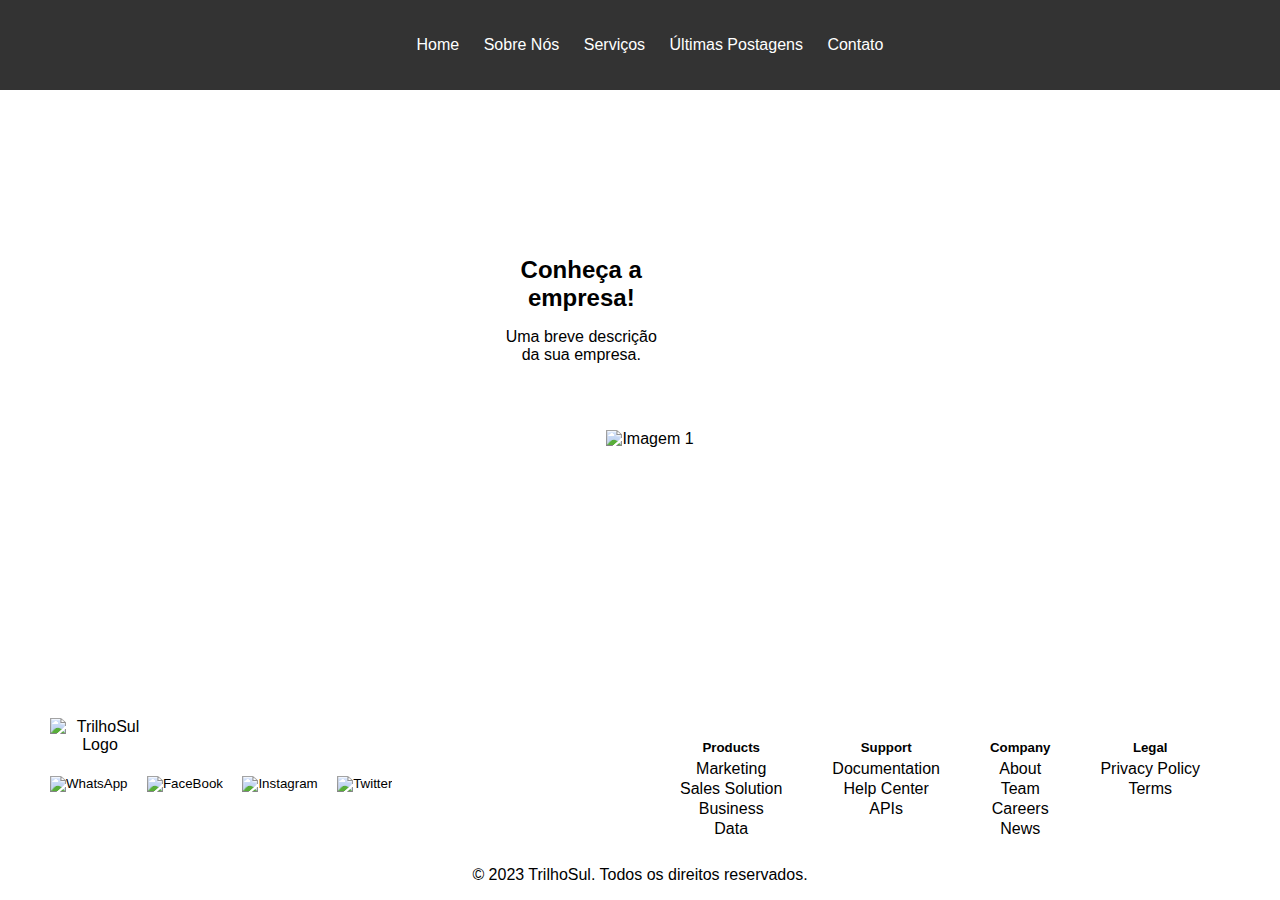
==== index.html @ a6cb13c1 "Merge pull request #3 from JPBervalt/v2.1-trilhosul" ====
<!DOCTYPE html>
<html>
<head>
    <meta charset="UTF-8">
    <title>TrilhoSul</title>
    <link rel="stylesheet" type="text/css" href="style.css">
</head>
<body>
    <header>
        <nav>
            <ul>
                <li><a href="#" id="linkHome">Home</a></li>
                <li><a href="#" id="linkSobreNos">Sobre Nós</a></li>
                <li><a href="#" id="linkServicos">Serviços</a></li>
                <li><a href="#" id="linkUltimosPosts">Últimas Postagens</a></li>
                <li><a href="#" id="linkContato">Contato</a></li>

            </ul>
        </nav>
    </header>

    <section id="conteudo">
        <!-- Seção para carregar o conteúdo -->
        <div id="conteudo-carregado">

        </div>
    </section>

    <footer>
        <div class="footer-top">
            <div class="social-links">
                <img src="./img/logo.png" alt="TrilhoSul Logo" id="footer-logo">
                <button class="btn-social">
                    <img src="./img/icon-wa.png" alt="WhatsApp" id="whatsApp">
                </button>
                <button class="btn-social">
                    <img src="./img/icon-fb.png" alt="FaceBook" id="faceBook">
                </button>
                <button class="btn-social">
                    <img src="./img/icon-ig.png" alt="Instagram" id="instagram">
                </button>
                <button class="btn-social">
                    <img src="./img/icon-x.png" alt="Twitter" id="twitter">
                </button>
            </div>
            <nav class="footer-nav">
                <div class="footer-nav-section">
                    <h5>Products</h5>
                    <a href="#">Marketing</a>
                    <a href="#">Sales Solution</a>
                    <a href="#">Business</a>
                    <a href="#">Data</a>
                </div>
                <div class="footer-nav-section">
                    <h5>Support</h5>
                    <a href="#">Documentation</a>
                    <a href="#">Help Center</a>
                    <a href="#">APIs</a>
                </div>
                <div class="footer-nav-section">
                    <h5>Company</h5>
                    <a href="#">About</a>
                    <a href="#">Team</a>
                    <a href="#">Careers</a>
                    <a href="#">News</a>
                </div>
                <div class="footer-nav-section">
                    <h5>Legal</h5>
                    <a href="#">Privacy Policy</a>
                    <a href="#">Terms</a>
                </div>
            </nav>
        </div>
        <div class="footer-bottom">
            <p>&copy; 2023 TrilhoSul. Todos os direitos reservados.</p>
        </div>
    </footer>

    <link rel="stylesheet" type="text/css" href="https://cdn.jsdelivr.net/npm/slick-carousel@1.8.1/slick/slick.css">
    <script src="https://code.jquery.com/jquery-3.6.0.min.js"></script>
    <script src="https://cdn.jsdelivr.net/npm/slick-carousel@1.8.1/slick/slick.min.js"></script>
    
    <script src="scripts/script.js"></script>
    <script>
        carregarPagina('home.html')
            .then(function() {
                iniciarCarrossel();
            })
            .catch(function(error) {
                console.error(error);
            });
    </script>

</body>
</html>
---- style.css ----
/* Estilos gerais (para telas maiores) */
body {
    font-family: Arial, sans-serif;
    margin: 0;
    padding: 0;
    display: flex;
    min-height: 100vh;
    flex-direction: column;
}


header {
    background-color: #333;
    color: #fff;
    text-align: center;
    padding: 20px 0;
}

/* Restante do seu estilo... */
.container{
    text-align: center;
}

#conteudo {
    display: flex;
    flex-direction: column;
    align-items: center;
    justify-content: center;
    flex-grow: 1; /* Ocupa o espaço disponível verticalmente */
}

footer {
    margin: auto;
    max-width: 1200px;
    width: 100%;
    padding: 0 30px;
    text-align: center;
}

header h1 {
    font-size: 36px;
}

nav ul {
    list-style-type: none;
}

nav ul li {
    display: inline;
    margin-right: 20px;
}

nav a {
    color: #fff;
    text-decoration: none;
}

section {
    margin:auto;
    max-width: 1200px;
    width: 100%;
    padding: 0 30px;
}

/* Estilo para telas menores (máximo 768px) */
@media screen and (max-width: 768px) {
    header {
        padding: 10px 0;
    }

    header h1 {
        font-size: 24px;
    }

    nav ul {
        text-align: center;
    }

    nav ul li {
        display: block;
        margin: 10px 0;
    }

    section {
        padding: 20px;
    }
}

/* Estilo para telas muito pequenas (máximo 480px) */
@media screen and (max-width: 480px) {
    header {
        padding: 5px 0;
    }

    header h1 {
        font-size: 20px;
    }
}

/* Seção "Sobre Nós" */
#sobre {
    background-color: #f4f4f4;
}

/* Seção "Serviços" */
#servicos ul {
    list-style-type: disc;
}

/* Seção "Contato" */
#contato {
    background-color: #333;
    color: #fff;
}


/* Nova seção "Conheça a empresa!" e carrossel 
#conteudo {
    display: flex;
    flex-wrap: wrap;
    align-items: center;
}*/

.texto {
    flex: 1;
    padding: 20px;
    max-width: 50%; /* Defina a largura desejada */
}

.texto h1 {
    font-size: 24px;
}

.texto p {
    font-size: 16px;
}

.carrossel {
    flex: 1;
    max-width: 50%; /* Defina a largura desejada */
    display: flex;
    flex-direction: column;
    align-items: center;
}

#carrossel {
    flex: 1;
    max-width: 300px; /* Defina a largura desejada */
    margin-left: 200px; /* Adicione margem à esquerda para separá-lo do conteúdo */
    display: flex;
    flex-direction: column; /* Organiza os elementos na vertical */
    overflow: hidden;
    margin: 20px;
}

.imagem {
    flex: 0 0 auto;
    width: 100%;
    display: none; /* Começa escondendo todas as imagens */
}

.imagem img {
    max-width: 100%; /* Defina o tamanho máximo desejado para as imagens */
    max-height: auto;
}

/* Estilo para a imagem visível */
.imagem:first-child {
    display: block;
}

/* Corrija o seletor para as imagens no carrossel - era .carrossel */
.imagem {
    margin: 10px;
}
/* Estilize as imagens no carrossel */
#carrossel .imagem {
    margin: 10px;
}

#carrossel .imagem img {
    max-width: 100%; /* Defina a largura máxima desejada para as imagens */
    height: auto;
}

/* Estilize os indicadores (bolinhas) */
.slick-dots {
    list-style: none;
    text-align: center;
    margin-top: 10px; /* Adicione margem superior para separar dos conteúdos das imagens */
}

.slick-dots li {
    display: inline-block;
    margin: 0 5px;
}

.slick-dots li button {
    background: #ccc; /* Cor das bolinhas inativas */
    width: 12px;
    height: 12px;
    border: none;
    border-radius: 50%;
}

.slick-dots li.slick-active button {
    background: #333; /* Cor da bolinha ativa */
}

/* Estilize as setas */
.seta {
    font-size: 24px;
    cursor: pointer;
}

.seta.anterior {
    position: absolute;
    top: 50%;
    left: 20px;
    transform: translateY(-50%);
}

.seta.seguinte {
    position: absolute;
    top: 50%;
    right: 20px;
    transform: translateY(-50%);
}

footer{
    margin:auto;
    margin-top: 100px;
    max-width: 1200px;
    width: 100%;
    padding: 0 30px;
}

.footer-top {
    background-color: white;
    padding: 10px;
    display: flex;
    flex-direction: row;
    justify-content: space-between; 
    align-items: flex-start;
    width: 100%;
}

.footer-bottom {
    display: flex; 
    flex-direction: column;
    align-items: center;
}

#footer-logo {
    width: 100px;
    margin-bottom: 20px;
    display: block;
}

.btn-social {
    margin-right: 15px;
    background: none;
    border: none;
    padding: 0;
    cursor: pointer;
}

.btn-social img {
    width: 30px;
    height: 30px;
}

.footer-nav {
    display: inline-flex;
    flex-direction: row;
    justify-content: space-between;
}

.footer-nav h5 {
    font-weight: bold;
    margin-bottom: 5px;
}

.footer-nav a {
    display: block;
    margin: 2px 0;
    text-decoration: none;
    color: black;
}

.footer-nav-section {
    display: block;
    padding-right: 50px;
    align-items: center;
}
#services-container {
    display: grid;
    grid-template-columns: repeat(auto-fit, minmax(200px, 1fr));
    gap: 20px;
}

.service-card {
    text-align: center;
}

.service-image {
    width: 100%;
    max-width: 200px;
    border-radius: 50%;
    margin-bottom: 10px;
}

/* Adicione este bloco no final do seu arquivo style.css */

.service-card {
    text-align: center;
    background-color: #f8f8f8; /* Cor de fundo para os cartões de serviço */
    padding: 20px;
    border-radius: 10px;
    box-shadow: 0 4px 8px rgba(0, 0, 0, 0.1);
    transition: background-color 0.3s ease-in-out;
}

.service-card:hover {
    background-color: #e0e0e0; /* Cor de fundo ao passar o mouse */
}

.service-image {
    width: 100%;
    max-width: 200px;
    border-radius: 50%;
    margin-bottom: 10px;
    box-shadow: 0 4px 8px rgba(0, 0, 0, 0.1);
}

.service-description {
    font-size: 16px;
}

.toggle-button {
    background-color: #3498db; /* Cor de fundo para o botão */
    color: #fff; /* Cor do texto do botão */
    padding: 10px 20px;
    border: none;
    border-radius: 5px;
    cursor: pointer;
    transition: background-color 0.3s ease-in-out;
}

.toggle-button:hover {
    background-color: #2980b9; /* Cor de fundo ao passar o mouse */
}

/* Adicione esta regra para esconder os detalhes no início */
.service-card.collapsed .service-description {
    display: none;
}

#servicos-container {
    display: flex;
    flex-wrap: wrap;
    justify-content: space-between; /* Distribui os cartões igualmente na linha */
}

.service-card {
    flex: 0 0 calc(33.33% - 20px); /* Calcula a largura de cada cartão para exibir 3 por linha com margens entre eles */
    margin-bottom: 20px; /* Adiciona uma margem inferior para separar as linhas */
    text-align: center;
    background-color: #f8f8f8;
    padding: 20px;
    border-radius: 10px;
    box-shadow: 0 4px 8px rgba(0, 0, 0, 0.1);
    transition: background-color 0.3s ease-in-out;
    box-sizing: border-box; /* Garante que a largura inclua as bordas e o preenchimento */
}

.toggle-button {
    background-color: #3498db;
    color: #fff;
    padding: 10px 20px;
    border: none;
    border-radius: 5px;
    cursor: pointer;
    transition: background-color 0.3s ease-in-out;
    margin-top: 20px; /* Adiciona margem superior para separar do conteúdo anterior */
}

.toggle-button:hover {
    background-color: #2980b9;
}

/* Adicione ao seu arquivo style.css */

/* Adicione ao seu arquivo style.css */

/* Estilo para a grade de posts */
#posts-container {
    display: grid;
    grid-template-columns: repeat(auto-fill, minmax(250px, 1fr));
    gap: 20px;
    justify-content: center; /* Alinha a grade horizontalmente */
    padding: 20px;
}


/* Estilo para cada cartão de post */
.post-card {
    text-align: center;
    background-color: #f8f8f8;
    padding: 20px;
    border-radius: 10px;
    box-shadow: 0 4px 8px rgba(0, 0, 0, 0.1);
    transition: background-color 0.3s ease-in-out;
}

.post-card:hover {
    background-color: #e0e0e0;
}

/* Estilo para telas menores (máximo 768px) */
@media screen and (max-width: 768px) {
    /* Adapte conforme necessário para telas menores */
}

/* Estilo para telas muito pequenas (máximo 480px) */
@media screen and (max-width: 480px) {
    /* Adapte conforme necessário para telas muito pequenas */
}
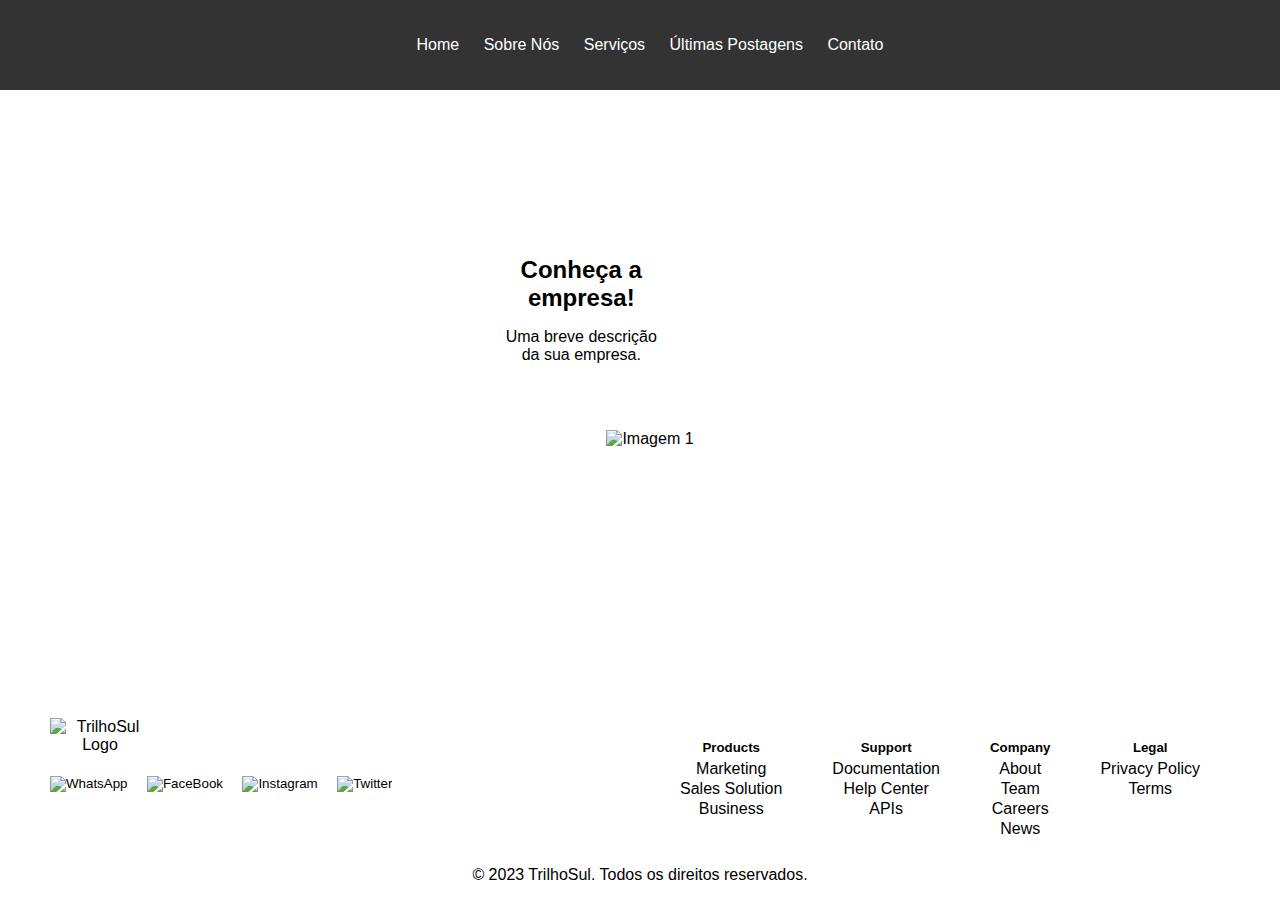
==== commit 5ac2c077: "Merge pull request #4 from JPBervalt/v2.1-trilhosul" ====
--- a/index.html
+++ b/index.html
@@ -49,7 +49,7 @@
                     <a href="#">Marketing</a>
                     <a href="#">Sales Solution</a>
                     <a href="#">Business</a>
-                    <a href="#">Data</a>
+
                 </div>
                 <div class="footer-nav-section">
                     <h5>Support</h5>
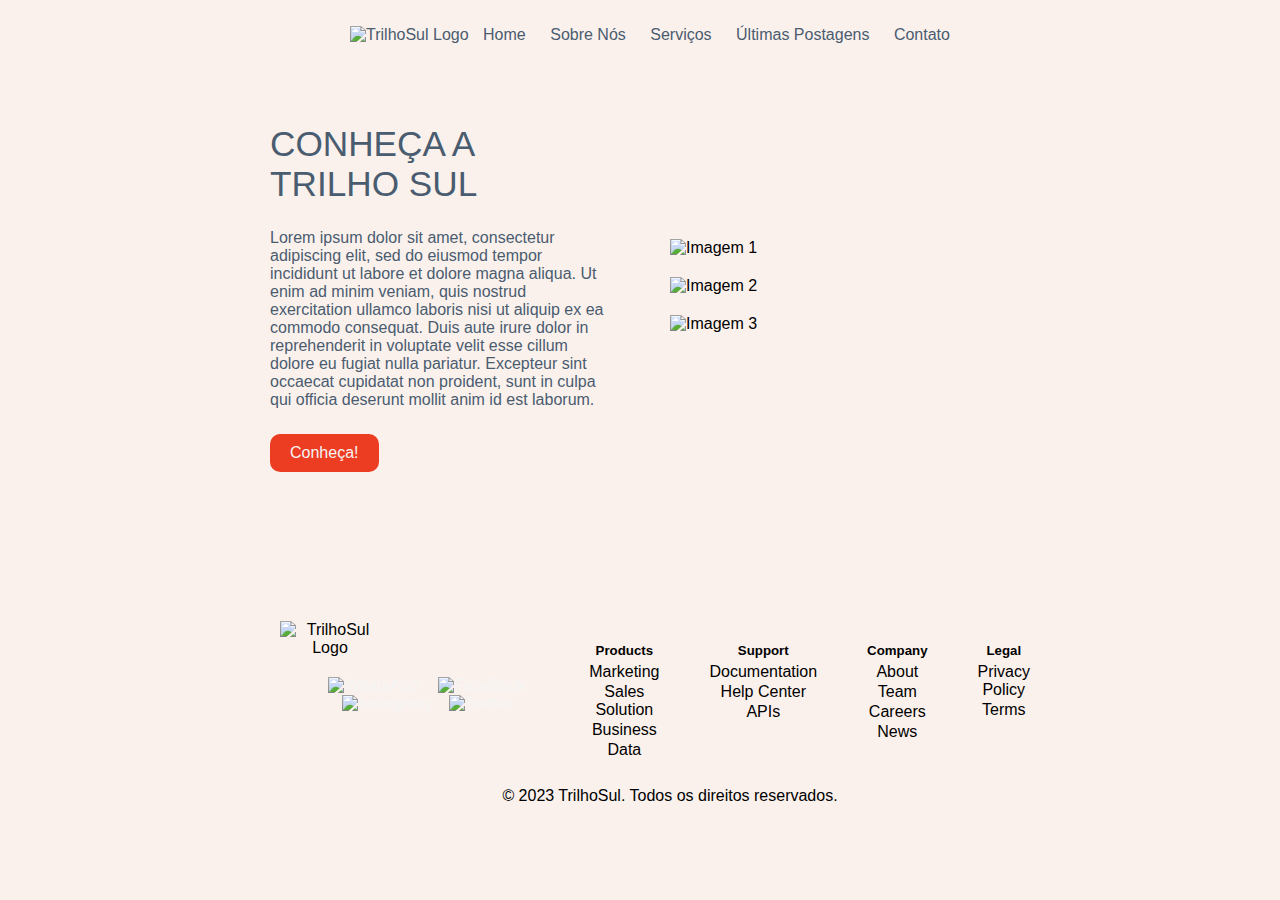
==== commit 60618cc0: "Merge pull request #5 from GregorioAssis/dev1" ====
--- a/index.html
+++ b/index.html
@@ -9,6 +9,7 @@
     <header>
         <nav>
             <ul>
+                <img id="logo" src="./img/logo.png" alt="TrilhoSul Logo" id="footer-logo">
                 <li><a href="#" id="linkHome">Home</a></li>
                 <li><a href="#" id="linkSobreNos">Sobre Nós</a></li>
                 <li><a href="#" id="linkServicos">Serviços</a></li>
@@ -49,7 +50,7 @@
                     <a href="#">Marketing</a>
                     <a href="#">Sales Solution</a>
                     <a href="#">Business</a>
-
+                    <a href="#">Data</a>
                 </div>
                 <div class="footer-nav-section">
                     <h5>Support</h5>
--- a/style.css
+++ b/style.css
@@ -1,34 +1,173 @@
-/* Estilos gerais (para telas maiores) */
+/* Definindo variáveis de cores */
+:root {
+    --cor-primaria: #ec3c21;
+    --cor-secundaria: #f69c75;
+    --cor-fundo: rgb(251, 241, 236);
+    --cor-texto: rgb(74, 92, 112);
+    --cor-botao: #ec3c21;
+    --cor-botao-hover: rgb(181, 54, 34);
+}
+
+/* Estilos Gerais */
 body {
+    background-color: var(--cor-fundo);
     font-family: Arial, sans-serif;
+    margin: 0 auto;
+    padding: 0;
+    display: flex;
+    height: 100%;
+    min-height: 100vh;
+    max-width: 800px;
+    flex-direction: column;
+}
+
+/* Cabeçalho */
+header {
+    color: var(--cor-texto);
+    text-align: center;
+    align-items: center;
+    padding: 10px 0;
     margin: 0;
-    padding: 0;
-    display: flex;
-    min-height: 100vh;
-    flex-direction: column;
-}
-
-
-header {
-    background-color: #333;
-    color: #fff;
-    text-align: center;
-    padding: 20px 0;
-}
-
-/* Restante do seu estilo... */
-.container{
-    text-align: center;
-}
-
-#conteudo {
-    display: flex;
-    flex-direction: column;
-    align-items: center;
+}
+header h1 {
+    font-size: 2rem;
+    color: var(--cor-texto);
+}
+img#logo{
+    width: auto;
+    position: relative;
+    height: 35px;
+    z-index: 1;
+    padding-right: 10px ;
+}
+
+/* Navegação */
+nav ul {
+    align-items: center;
+}
+nav ul li {
+    display: inline;
+    margin-right: 20px;
+}
+nav a {
+    color: var(--cor-texto);
+    text-decoration: none;
+}
+nav a:hover{
+    color:black;
+    text-decoration: underline;
+}
+
+/* Conteúdo Principal */
+.container {
+    display: flex;
+    flex-direction: column;
+    max-height: 200vh;
+}
+.container.h1 {
+    color: var(--cor-texto);
+}
+.content {
+    display: flex;
+    align-items: center;
+    flex-direction: row;
     justify-content: center;
-    flex-grow: 1; /* Ocupa o espaço disponível verticalmente */
-}
-
+    padding: 10px;
+    background-size: cover;
+}
+.texto {
+    width: 40%;
+    flex-basis: 40%;
+    max-width: 40%;
+}
+.texto h1 {
+    color: var(--cor-texto);
+    font-size: 2.2rem;
+    text-transform: uppercase;
+    font-weight: lighter;
+    text-align: left;
+    margin-bottom: 25px;
+}
+.texto p {
+    color: var(--cor-texto);
+    margin-bottom: 25px;
+    justify-content: left;
+}
+button {
+    background-color: var(--cor-botao);
+    color: whitesmoke;
+    border: none;
+    border-radius: 10px;
+    padding: 10px 20px;
+    cursor: pointer;
+    font-size: 16px;
+    transition: background-color 0.3s;
+}
+button:hover {
+    background-color: var(--cor-botao-hover);
+}
+
+/* Seções Específicas */
+#sobre {
+    background-color: var(--cor-fundo);
+}
+#servicos ul {
+    list-style-type: disc;
+}
+#contato {
+    background-color: var(--cor-fundo);
+}
+.photo-container {
+    display: flex;
+    flex-direction: column;
+    align-items: center;
+    margin: 10px;
+    text-align: center;
+    width: 150px;
+    height: 100%;
+}
+.photos {
+    gap: 15%;
+    display: flex;
+    justify-content: center;
+    align-items: center;
+    text-align: center;
+}
+.photo {
+    border-radius: 50%;
+    width: 150px;
+    height: 150px;
+    object-fit: cover;
+}
+.photo-description {
+    margin-top: 5px;
+}
+.contact-form {
+    background: var(--cor-fundo);
+}
+label {
+    display: block;
+    margin-bottom: 5px;
+    margin-top: 15px;
+}
+textarea {
+    width: 100%;
+    padding: 10px;
+    margin-bottom: 20px;
+}
+input[type="submit"] {
+    padding: 10px 20px;
+    background: var(--cor-botao);
+    color: whitesmoke;
+    border: none;
+    cursor: pointer;
+    border-radius: 10px;
+}
+input[type="submit"]:hover {
+    background: var(--cor-botao-hover);
+}
+
+/* Estilos do Rodapé */
 footer {
     margin: auto;
     max-width: 1200px;
@@ -36,227 +175,26 @@
     padding: 0 30px;
     text-align: center;
 }
-
-header h1 {
-    font-size: 36px;
-}
-
-nav ul {
-    list-style-type: none;
-}
-
-nav ul li {
-    display: inline;
-    margin-right: 20px;
-}
-
-nav a {
-    color: #fff;
-    text-decoration: none;
-}
-
-section {
-    margin:auto;
-    max-width: 1200px;
-    width: 100%;
-    padding: 0 30px;
-}
-
-/* Estilo para telas menores (máximo 768px) */
-@media screen and (max-width: 768px) {
-    header {
-        padding: 10px 0;
-    }
-
-    header h1 {
-        font-size: 24px;
-    }
-
-    nav ul {
-        text-align: center;
-    }
-
-    nav ul li {
-        display: block;
-        margin: 10px 0;
-    }
-
-    section {
-        padding: 20px;
-    }
-}
-
-/* Estilo para telas muito pequenas (máximo 480px) */
-@media screen and (max-width: 480px) {
-    header {
-        padding: 5px 0;
-    }
-
-    header h1 {
-        font-size: 20px;
-    }
-}
-
-/* Seção "Sobre Nós" */
-#sobre {
-    background-color: #f4f4f4;
-}
-
-/* Seção "Serviços" */
-#servicos ul {
-    list-style-type: disc;
-}
-
-/* Seção "Contato" */
-#contato {
-    background-color: #333;
-    color: #fff;
-}
-
-
-/* Nova seção "Conheça a empresa!" e carrossel 
-#conteudo {
-    display: flex;
-    flex-wrap: wrap;
-    align-items: center;
-}*/
-
-.texto {
-    flex: 1;
-    padding: 20px;
-    max-width: 50%; /* Defina a largura desejada */
-}
-
-.texto h1 {
-    font-size: 24px;
-}
-
-.texto p {
-    font-size: 16px;
-}
-
-.carrossel {
-    flex: 1;
-    max-width: 50%; /* Defina a largura desejada */
-    display: flex;
-    flex-direction: column;
-    align-items: center;
-}
-
-#carrossel {
-    flex: 1;
-    max-width: 300px; /* Defina a largura desejada */
-    margin-left: 200px; /* Adicione margem à esquerda para separá-lo do conteúdo */
-    display: flex;
-    flex-direction: column; /* Organiza os elementos na vertical */
-    overflow: hidden;
-    margin: 20px;
-}
-
-.imagem {
-    flex: 0 0 auto;
-    width: 100%;
-    display: none; /* Começa escondendo todas as imagens */
-}
-
-.imagem img {
-    max-width: 100%; /* Defina o tamanho máximo desejado para as imagens */
-    max-height: auto;
-}
-
-/* Estilo para a imagem visível */
-.imagem:first-child {
-    display: block;
-}
-
-/* Corrija o seletor para as imagens no carrossel - era .carrossel */
-.imagem {
-    margin: 10px;
-}
-/* Estilize as imagens no carrossel */
-#carrossel .imagem {
-    margin: 10px;
-}
-
-#carrossel .imagem img {
-    max-width: 100%; /* Defina a largura máxima desejada para as imagens */
-    height: auto;
-}
-
-/* Estilize os indicadores (bolinhas) */
-.slick-dots {
-    list-style: none;
-    text-align: center;
-    margin-top: 10px; /* Adicione margem superior para separar dos conteúdos das imagens */
-}
-
-.slick-dots li {
-    display: inline-block;
-    margin: 0 5px;
-}
-
-.slick-dots li button {
-    background: #ccc; /* Cor das bolinhas inativas */
-    width: 12px;
-    height: 12px;
-    border: none;
-    border-radius: 50%;
-}
-
-.slick-dots li.slick-active button {
-    background: #333; /* Cor da bolinha ativa */
-}
-
-/* Estilize as setas */
-.seta {
-    font-size: 24px;
-    cursor: pointer;
-}
-
-.seta.anterior {
-    position: absolute;
-    top: 50%;
-    left: 20px;
-    transform: translateY(-50%);
-}
-
-.seta.seguinte {
-    position: absolute;
-    top: 50%;
-    right: 20px;
-    transform: translateY(-50%);
-}
-
-footer{
-    margin:auto;
-    margin-top: 100px;
-    max-width: 1200px;
-    width: 100%;
-    padding: 0 30px;
-}
-
 .footer-top {
-    background-color: white;
+    background-color: var(--cor-fundo);
     padding: 10px;
+    margin-top: 30px;
     display: flex;
     flex-direction: row;
     justify-content: space-between; 
     align-items: flex-start;
     width: 100%;
 }
-
 .footer-bottom {
     display: flex; 
     flex-direction: column;
     align-items: center;
 }
-
 #footer-logo {
     width: 100px;
     margin-bottom: 20px;
     display: block;
 }
-
 .btn-social {
     margin-right: 15px;
     background: none;
@@ -264,165 +202,162 @@
     padding: 0;
     cursor: pointer;
 }
-
 .btn-social img {
     width: 30px;
     height: 30px;
 }
-
 .footer-nav {
     display: inline-flex;
     flex-direction: row;
     justify-content: space-between;
 }
-
 .footer-nav h5 {
     font-weight: bold;
     margin-bottom: 5px;
 }
-
 .footer-nav a {
     display: block;
     margin: 2px 0;
     text-decoration: none;
     color: black;
 }
-
 .footer-nav-section {
     display: block;
     padding-right: 50px;
     align-items: center;
 }
-#services-container {
+
+/* Estilos de Serviços e Posts */
+#services-container, #servicos-container, #posts-container {
     display: grid;
-    grid-template-columns: repeat(auto-fit, minmax(200px, 1fr));
+    grid-template-columns: repeat(auto-fill, minmax(200px, 1fr));
     gap: 20px;
-}
-
-.service-card {
-    text-align: center;
-}
-
-.service-image {
-    width: 100%;
-    max-width: 200px;
-    border-radius: 50%;
-    margin-bottom: 10px;
-}
-
-/* Adicione este bloco no final do seu arquivo style.css */
-
-.service-card {
-    text-align: center;
-    background-color: #f8f8f8; /* Cor de fundo para os cartões de serviço */
+    justify-content: center;
+    padding: 20px;
+}
+.service-card, .post-card {
+    text-align: center;
+    background-color: var(--cor-fundo);
     padding: 20px;
     border-radius: 10px;
     box-shadow: 0 4px 8px rgba(0, 0, 0, 0.1);
     transition: background-color 0.3s ease-in-out;
 }
-
-.service-card:hover {
-    background-color: #e0e0e0; /* Cor de fundo ao passar o mouse */
-}
-
+.service-card:hover, .post-card:hover {
+    background-color: var(--cor-fundo);
+}
 .service-image {
-    width: 100%;
-    max-width: 200px;
-    border-radius: 50%;
+    width: 150px;
+    height: 150px;
+    border-radius: 100%;
+    object-fit: fill;
     margin-bottom: 10px;
-    box-shadow: 0 4px 8px rgba(0, 0, 0, 0.1);
-}
-
+}
 .service-description {
     font-size: 16px;
 }
-
 .toggle-button {
-    background-color: #3498db; /* Cor de fundo para o botão */
-    color: #fff; /* Cor do texto do botão */
+    background-color: var(--cor-botao);
+    color: whitesmoke;
     padding: 10px 20px;
     border: none;
-    border-radius: 5px;
-    cursor: pointer;
-    transition: background-color 0.3s ease-in-out;
-}
-
+    border-radius: 10px;
+    cursor: pointer;
+    transition: background-color 0.5s;
+}
+.toggle-button.contato{
+    margin: 0 auto;
+    text-align: center;
+    width: 150px;
+    height: auto;
+    object-fit: fill;
+}
 .toggle-button:hover {
-    background-color: #2980b9; /* Cor de fundo ao passar o mouse */
-}
-
-/* Adicione esta regra para esconder os detalhes no início */
+    background-color: var(--cor-botao-hover);
+}
 .service-card.collapsed .service-description {
     display: none;
 }
 
-#servicos-container {
-    display: flex;
-    flex-wrap: wrap;
-    justify-content: space-between; /* Distribui os cartões igualmente na linha */
-}
-
-.service-card {
-    flex: 0 0 calc(33.33% - 20px); /* Calcula a largura de cada cartão para exibir 3 por linha com margens entre eles */
-    margin-bottom: 20px; /* Adiciona uma margem inferior para separar as linhas */
-    text-align: center;
-    background-color: #f8f8f8;
+/* Estilos do Carrossel */
+.texto, .carrossel {
+    flex: 1;
+    max-width: 50%;
     padding: 20px;
-    border-radius: 10px;
-    box-shadow: 0 4px 8px rgba(0, 0, 0, 0.1);
-    transition: background-color 0.3s ease-in-out;
-    box-sizing: border-box; /* Garante que a largura inclua as bordas e o preenchimento */
-}
-
-.toggle-button {
-    background-color: #3498db;
-    color: #fff;
-    padding: 10px 20px;
-    border: none;
-    border-radius: 5px;
-    cursor: pointer;
-    transition: background-color 0.3s ease-in-out;
-    margin-top: 20px; /* Adiciona margem superior para separar do conteúdo anterior */
-}
-
-.toggle-button:hover {
-    background-color: #2980b9;
-}
-
-/* Adicione ao seu arquivo style.css */
-
-/* Adicione ao seu arquivo style.css */
-
-/* Estilo para a grade de posts */
-#posts-container {
-    display: grid;
-    grid-template-columns: repeat(auto-fill, minmax(250px, 1fr));
-    gap: 20px;
-    justify-content: center; /* Alinha a grade horizontalmente */
-    padding: 20px;
-}
-
-
-/* Estilo para cada cartão de post */
-.post-card {
-    text-align: center;
-    background-color: #f8f8f8;
-    padding: 20px;
-    border-radius: 10px;
-    box-shadow: 0 4px 8px rgba(0, 0, 0, 0.1);
-    transition: background-color 0.3s ease-in-out;
-}
-
-.post-card:hover {
-    background-color: #e0e0e0;
-}
-
-/* Estilo para telas menores (máximo 768px) */
+}
+#carrossel {
+    flex: 1;
+    width: 50%;
+    max-width: 500px;
+    margin-left: 50px;
+    display: flex;
+    flex-direction: column;
+    overflow: hidden;
+    margin: 10px;
+}
+.imagem {
+    flex: 0 0 auto;
+    width: 100%;
+    display: block; /* Começa escondendo todas as imagens */
+}
+.imagem img {
+    max-width: 100%;
+    max-height: auto;
+}
+.imagem:first-child {
+    display: block;
+}
+#carrossel .imagem {
+    margin: 10px;
+}
+#carrossel .imagem img {
+    max-width: 100%;
+    height: auto;
+}
+/* .seta {
+    font-size: 12PX;
+    cursor: pointer;
+}
+.seta-anterior {
+    position: absolute;
+    top: 50%;
+    left: 20px;
+    transform: translateY(-50%);
+}
+.seta-seguinte {
+    position: absolute;
+    top: 50%;
+    right: 20px;
+    transform: translateY(-50%);
+} */
+
+/* Media Queries para Telas Menores */
 @media screen and (max-width: 768px) {
-    /* Adapte conforme necessário para telas menores */
-}
-
-/* Estilo para telas muito pequenas (máximo 480px) */
+    /* Estilos adaptativos para telas até 768px */
+    header {
+        padding: 10px 0;
+    }
+    header h1 {
+        font-size: 24px;
+    }
+    nav ul {
+        text-align: center;
+    }
+    nav ul li {
+        display: block;
+        margin: 10px 0;
+    }
+    section {
+        padding: 20px;
+    }
+}
+
 @media screen and (max-width: 480px) {
-    /* Adapte conforme necessário para telas muito pequenas */
-}+    /* Estilos adaptativos para telas até 480px */
+    header {
+        padding: 5px 0;
+    }
+    header h1 {
+        font-size: 20px;
+    }
+}
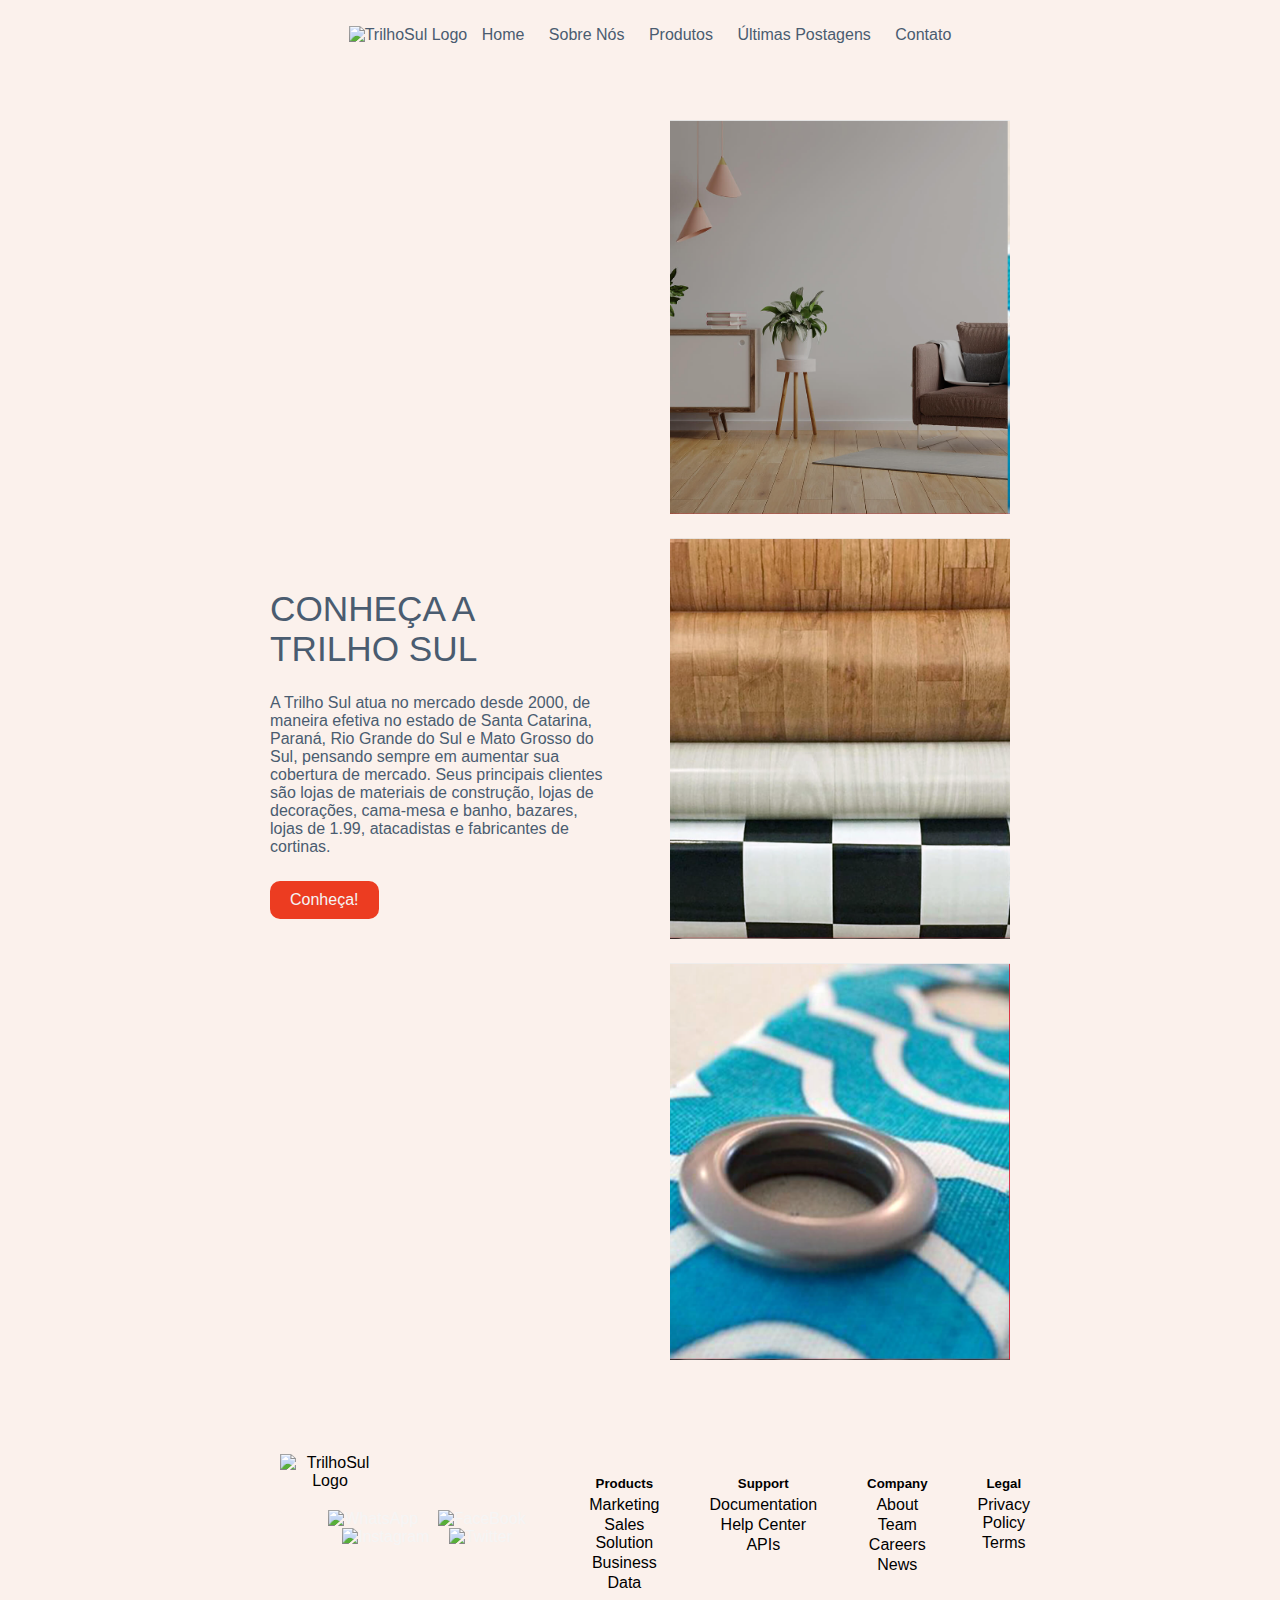
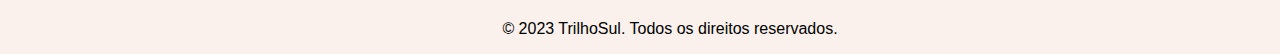
==== commit f12cf3cb: "Adição de Conteúdo e finalização" ====
--- a/index.html
+++ b/index.html
@@ -12,7 +12,7 @@
                 <img id="logo" src="./img/logo.png" alt="TrilhoSul Logo" id="footer-logo">
                 <li><a href="#" id="linkHome">Home</a></li>
                 <li><a href="#" id="linkSobreNos">Sobre Nós</a></li>
-                <li><a href="#" id="linkServicos">Serviços</a></li>
+                <li><a href="#" id="linkServicos">Produtos</a></li>
                 <li><a href="#" id="linkUltimosPosts">Últimas Postagens</a></li>
                 <li><a href="#" id="linkContato">Contato</a></li>
 
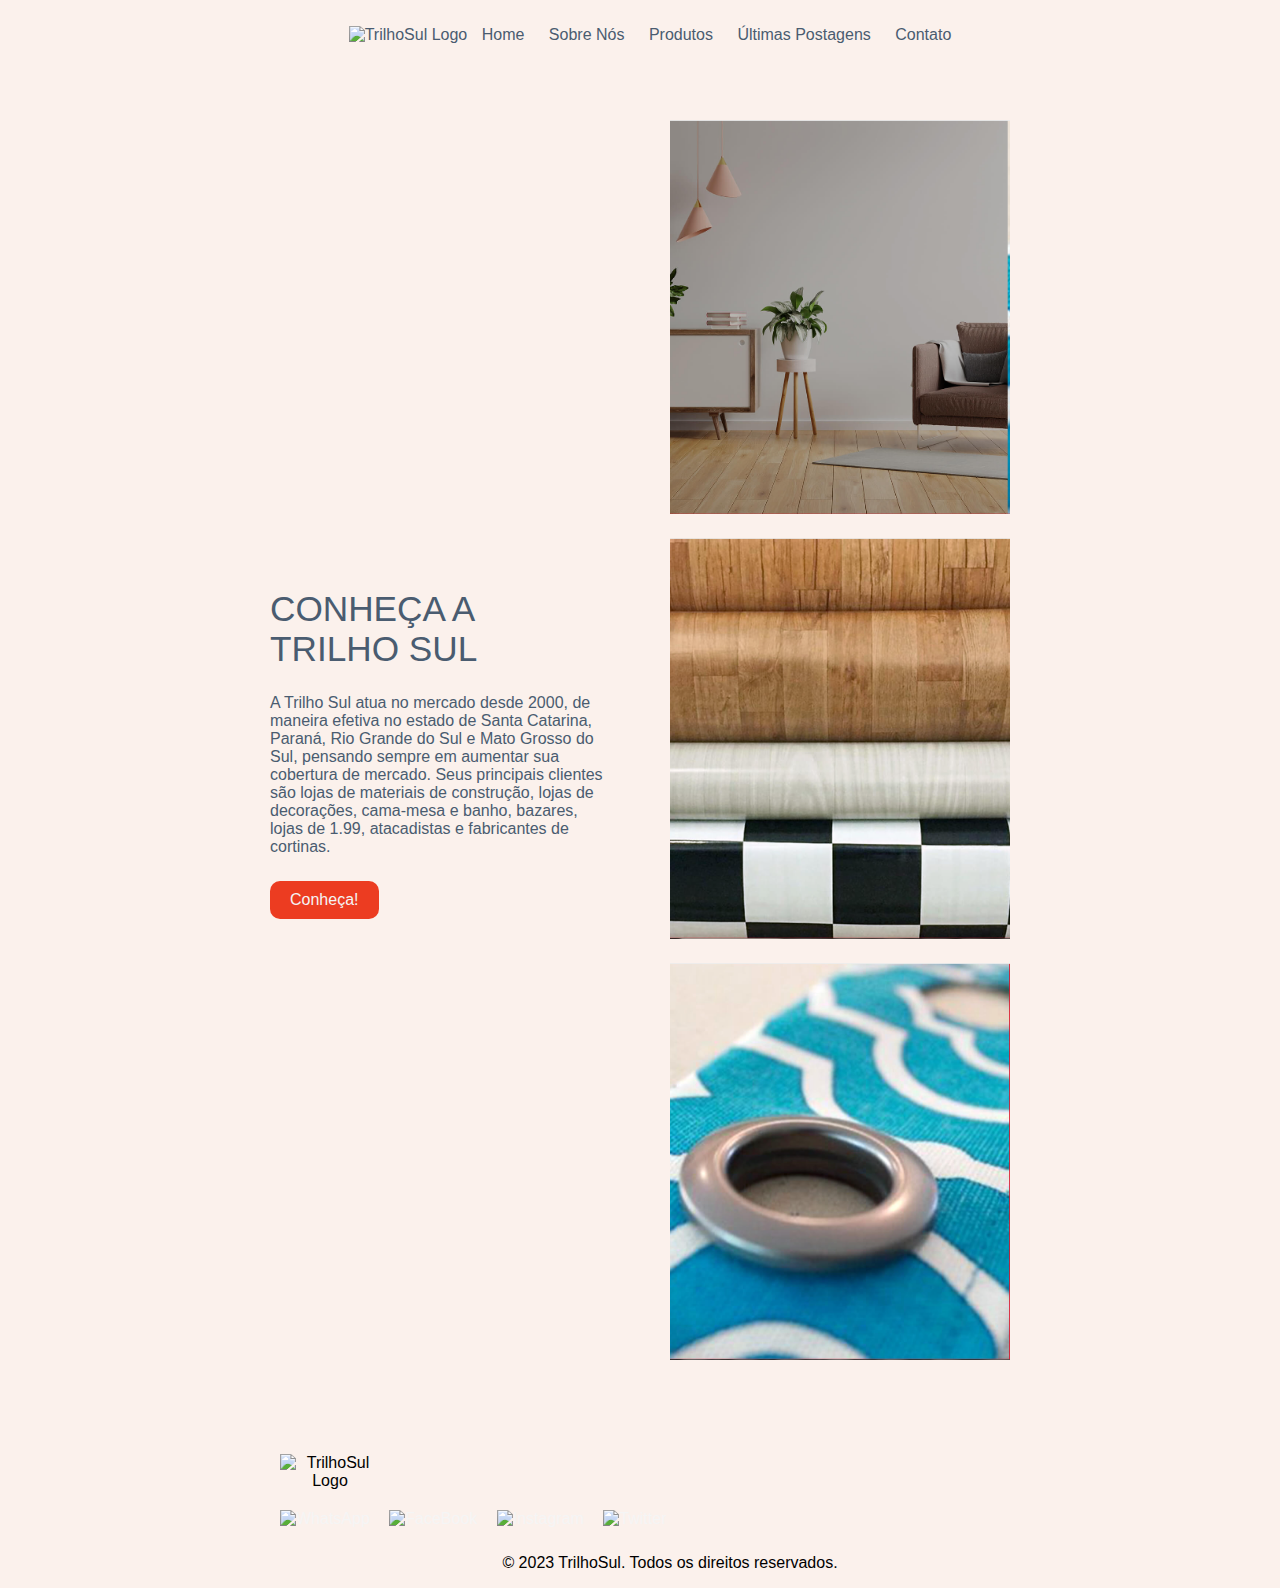
==== commit b0cca2b8: "Remoção de links inutilizados no footer" ====
--- a/index.html
+++ b/index.html
@@ -21,7 +21,7 @@
     </header>
 
     <section id="conteudo">
-        <!-- Seção para carregar o conteúdo -->
+        <!-- Seção para o conteúdo -->
         <div id="conteudo-carregado">
 
         </div>
@@ -44,33 +44,7 @@
                     <img src="./img/icon-x.png" alt="Twitter" id="twitter">
                 </button>
             </div>
-            <nav class="footer-nav">
-                <div class="footer-nav-section">
-                    <h5>Products</h5>
-                    <a href="#">Marketing</a>
-                    <a href="#">Sales Solution</a>
-                    <a href="#">Business</a>
-                    <a href="#">Data</a>
-                </div>
-                <div class="footer-nav-section">
-                    <h5>Support</h5>
-                    <a href="#">Documentation</a>
-                    <a href="#">Help Center</a>
-                    <a href="#">APIs</a>
-                </div>
-                <div class="footer-nav-section">
-                    <h5>Company</h5>
-                    <a href="#">About</a>
-                    <a href="#">Team</a>
-                    <a href="#">Careers</a>
-                    <a href="#">News</a>
-                </div>
-                <div class="footer-nav-section">
-                    <h5>Legal</h5>
-                    <a href="#">Privacy Policy</a>
-                    <a href="#">Terms</a>
-                </div>
-            </nav>
+            
         </div>
         <div class="footer-bottom">
             <p>&copy; 2023 TrilhoSul. Todos os direitos reservados.</p>
--- a/style.css
+++ b/style.css
@@ -298,7 +298,7 @@
 .imagem {
     flex: 0 0 auto;
     width: 100%;
-    display: block; /* Começa escondendo todas as imagens */
+    display: block; 
 }
 .imagem img {
     max-width: 100%;
@@ -333,7 +333,6 @@
 
 /* Media Queries para Telas Menores */
 @media screen and (max-width: 768px) {
-    /* Estilos adaptativos para telas até 768px */
     header {
         padding: 10px 0;
     }
@@ -353,7 +352,6 @@
 }
 
 @media screen and (max-width: 480px) {
-    /* Estilos adaptativos para telas até 480px */
     header {
         padding: 5px 0;
     }
